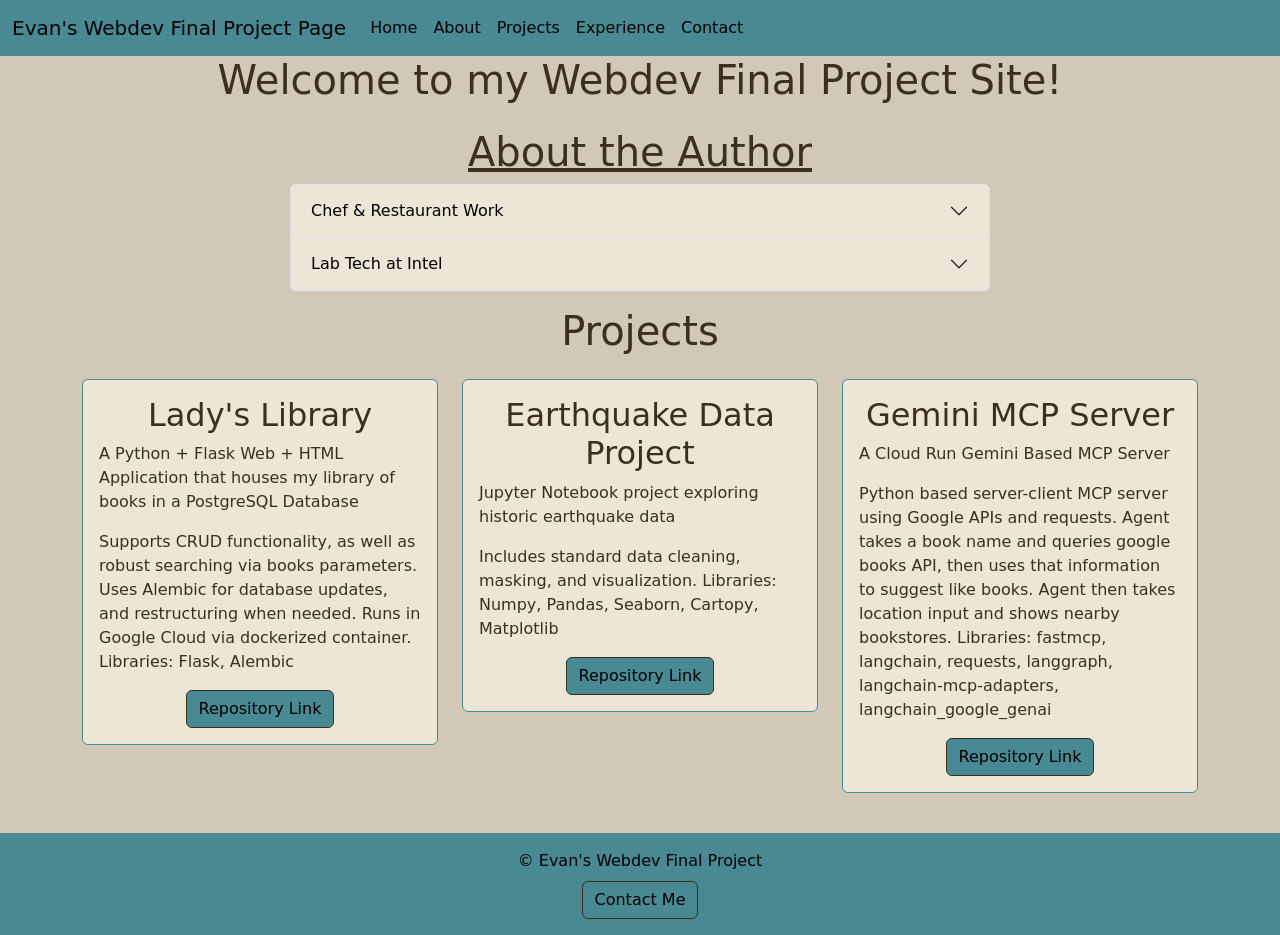
==== index.html @ 7931deac "Fix index vs site.html issue to correct deployment link going to readme" ====
<!doctype html>
<html lang="en">
  <head>
    <meta charset="UTF-8" />
    <meta name="viewport" content="width=device-width, initial-scale=1.0" />
    <title>Evan's Webdev Final Project Site</title>
    <link
      href="https://cdn.jsdelivr.net/npm/bootstrap@5.3.3/dist/css/bootstrap.min.css"
      rel="stylesheet"
    />
    <script src="https://cdn.jsdelivr.net/npm/bootstrap@5.3.3/dist/js/bootstrap.bundle.min.js"></script>
    <link rel="stylesheet" href="style.css" />
  </head>
  <body>
    <header>
      <nav class="navbar navbar-expand-lg">
        <div class="container-fluid">
          <a class="navbar-brand">Evan's Webdev Final Project Page</a>
          <button
            class="navbar-toggler"
            type="button"
            data-bs-toggle="collapse"
            data-bs-target="#navbarNavAltMarkup"
            aria-expanded="false"
            aria-label="Toggle navigation"
          >
            <span class="navbar-toggler-icon"></span>
          </button>
          <div class="collapse navbar-collapse" id="navbarNavAltMarkup">
            <div class="navbar-nav">
              <a class="nav-link" href="#home">Home</a>
              <a class="nav-link" href="#about">About</a>
              <a class="nav-link" href="#projects">Projects</a>
              <a class="nav-link" href="resume.html">Experience</a>
              <a class="nav-link" href="contact.html">Contact</a>
            </div>
          </div>
        </div>
      </nav>
    </header>

    <!--About section for the author
        Needs to be chunked better for large viewports-->
    <section class="home" id="home">
      <h1 class="text-center">Welcome to my Webdev Final Project Site!</h1>
    </section>
    <section class="about" id="about">
      <h1 class="text-center text-decoration-underline">About the Author</h1>
      <div class="accordion" id="about-accordion">
        <div class="accordion-item">
          <h2 class="accordion-header" id="headingOne">
            <button
              class="accordion-button collapsed"
              type="button"
              data-bs-toggle="collapse"
              data-bs-target="#collapseOne"
              aria-expanded="false"
              aria-controls="collapseOne"
            >
              Chef &amp; Restaurant Work
            </button>
          </h2>
          <div
            id="collapseOne"
            class="accordion-collapse collapse"
            aria-labelledby="headingOne"
            data-bs-parent="#about-accordion"
          >
            <div class="accordion-body">
              Before returning to school, Evan was a Chef, having worked in
              several restaurants in the greater Portland area. Here he managed
              small teams, and engaged in planning and logistical efforts.
            </div>
          </div>
        </div>
        <div class="accordion-item">
          <h2 class="accordion-header" id="headingTwo">
            <button
              class="accordion-button collapsed"
              type="button"
              data-bs-toggle="collapse"
              data-bs-target="#collapseTwo"
              aria-expanded="false"
              aria-controls="collapseTwo"
            >
              Lab Tech at Intel
            </button>
          </h2>
          <div
            id="collapseTwo"
            class="accordion-collapse collapse"
            aria-labelledby="headingTwo"
            data-bs-parent="#about-accordion"
          >
            <div class="accordion-body">
              From there he began working at a Lab Tech at Intel, working on
              internal hardware triage, upgrade, and troubleshooting.
            </div>
          </div>
        </div>
      </div>
    </section>

    <!-- Projects section, uses bootstrap + cards from Wk6 labs-->
    <section id="projects">
      <h1 class="text-center mb-4">Projects</h1>
      <main class="container my-4">
        <div class="row">
          <div class="col-lg-4 mb-3">
            <div class="card">
              <div class="card-body">
                <h2 class="card-title text-center">Lady's Library</h2>
                <p class="card-text">
                  A Python + Flask Web + HTML Application that houses my library
                  of books in a PostgreSQL Database
                </p>
                <p class="card-text">
                  Supports CRUD functionality, as well as robust searching via
                  books parameters. Uses Alembic for database updates, and
                  restructuring when needed. Runs in Google Cloud via dockerized
                  container. Libraries: Flask, Alembic
                </p>
                <div class="mt-auto text-center">
                  <a
                    href="https://github.com/EJB-GH/ladys-library"
                    class="btn"
                    target="_blank"
                    rel="noopener noreferrer"
                  >
                    Repository Link
                  </a>
                </div>
              </div>
            </div>
          </div>

          <div class="col-lg-4 mb-3">
            <div class="card">
              <div class="card-body">
                <h2 class="card-title text-center">Earthquake Data Project</h2>
                <p class="card-text">
                  Jupyter Notebook project exploring historic earthquake data
                </p>
                <p class="card-text">
                  Includes standard data cleaning, masking, and visualization.
                  Libraries: Numpy, Pandas, Seaborn, Cartopy, Matplotlib
                </p>
                <div class="mt-auto text-center">
                  <a
                    href="https://github.com/EJB-GH/Earthquake-data-project"
                    class="btn"
                    target="_blank"
                    rel="noopener noreferrer"
                  >
                    Repository Link
                  </a>
                </div>
              </div>
            </div>
          </div>

          <div class="col-lg-4 mb-3">
            <div class="card">
              <div class="card-body">
                <h2 class="card-title text-center">Gemini MCP Server</h2>
                <p class="card-text">A Cloud Run Gemini Based MCP Server</p>
                <p class="card-text">
                  Python based server-client MCP server using Google APIs and
                  requests. Agent takes a book name and queries google books
                  API, then uses that information to suggest like books. Agent
                  then takes location input and shows nearby bookstores.
                  Libraries: fastmcp, langchain, requests, langgraph,
                  langchain-mcp-adapters, langchain_google_genai
                </p>
                <div class="mt-auto text-center">
                  <a
                    href="https://github.com/EJB-GH/MCP-BookAgent-Server"
                    class="btn"
                    target="_blank"
                    rel="noopener noreferrer"
                  >
                    Repository Link
                  </a>
                </div>
              </div>
            </div>
          </div>
        </div>
      </main>
    </section>

    <footer class="text-center py-3">
      <p class="mb-2">&copy; Evan's Webdev Final Project</p>
      <a href="contact.html" class="btn">Contact Me</a>
    </footer>
  </body>
</html>
---- style.css ----
/* Color scheme: light tan */
:root {
  --color-bg: #d2c8b7;
  --color-surface: #ede6d6;
  --color-text: #3b2f1e;
  --color-accent: #498993;
  --text-contrast: #000000;
}

body {
  background-color: var(--color-bg);
  color: var(--color-text);
}

header,
footer {
  color: var(--text-contrast);
  background-color: var(--color-accent);
}
.nav-link {
  color: var(--text-contrast);
}
.btn {
  background-color: var(--color-accent);
  border-color: var(--color-text);
  color: var(--text-contrast);
}

.about {
  padding: 1rem;
}

.accordion-button,
.accordion-body {
  background-color: var(--color-surface);
  color: var(--text-contrast);
}

.accordion-button:not(.collapsed) {
  background-color: var(--color-accent);
  color: var(--text-contrast);
}

#about-accordion {
  max-width: 700px;
  margin: 0 auto;
}

.card {
  background-color: var(--color-surface);
  border-color: var(--color-accent);
  color: var(--color-text);
}
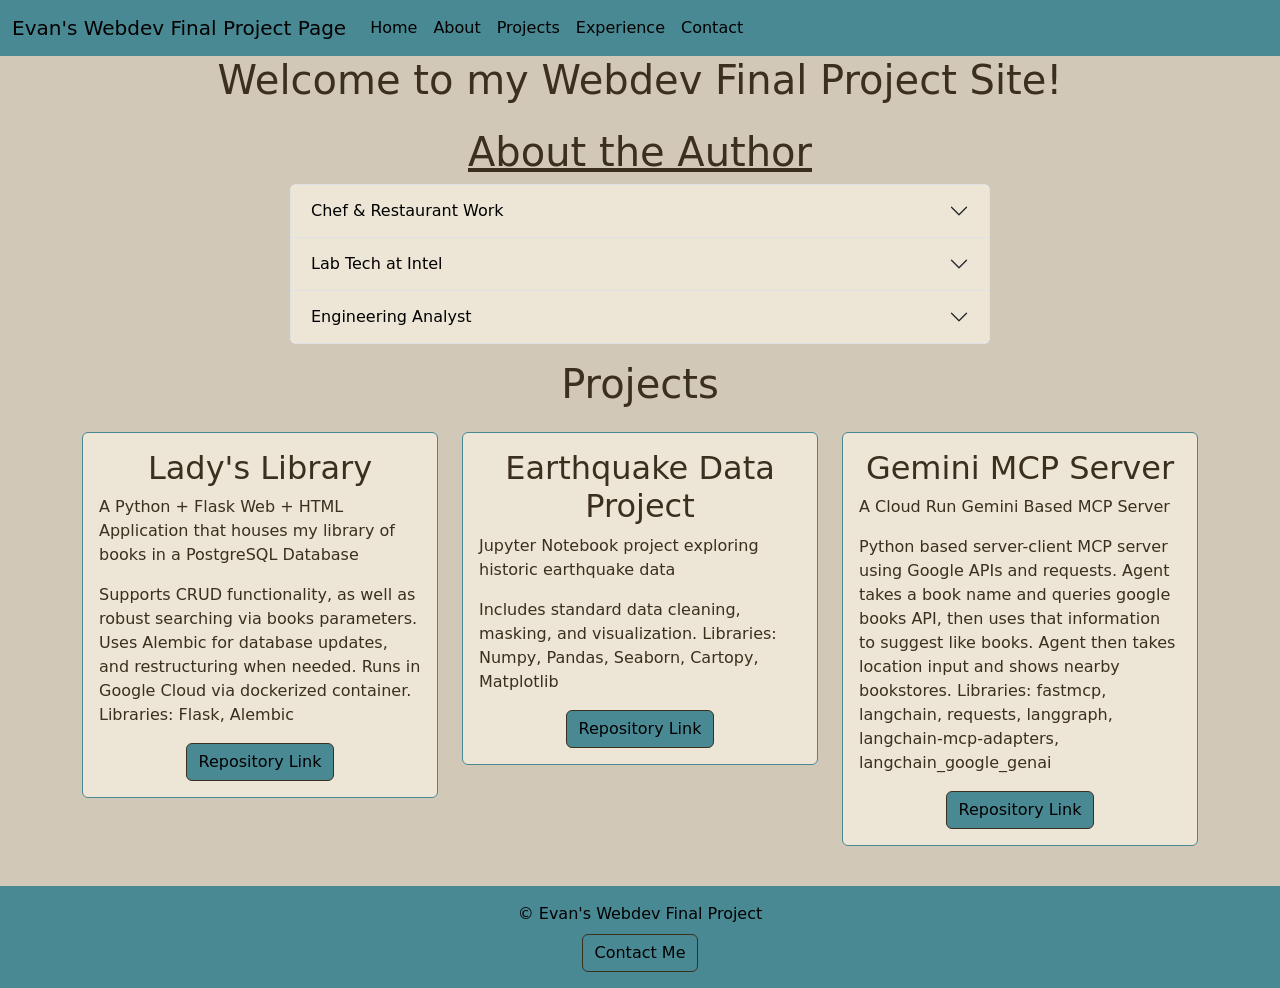
==== commit e7b8f23a: "Added another section to the accordion" ====
--- a/index.html
+++ b/index.html
@@ -98,6 +98,31 @@
             </div>
           </div>
         </div>
+        <div class="accordion-item">
+          <h2 class="accordion-header" id="headingThree">
+            <button
+              class="accordion-button collapsed"
+              type="button"
+              data-bs-toggle="collapse"
+              data-bs-target="#collapseThree"
+              aria-expanded="false"
+              aria-controls="collapseThree"
+            >
+              Engineering Analyst
+            </button>
+          </h2>
+          <div
+            id="collapseThree"
+            class="accordion-collapse collapse"
+            aria-labelledby="headingThree"
+            data-bs-parent="#about-accordion"
+          >
+            <div class="accordion-body">
+              Coming Soon! As of early May, Evan accepted an offer to join
+              Future Standard as an Engineering Analyst.
+            </div>
+          </div>
+        </div>
       </div>
     </section>
 
